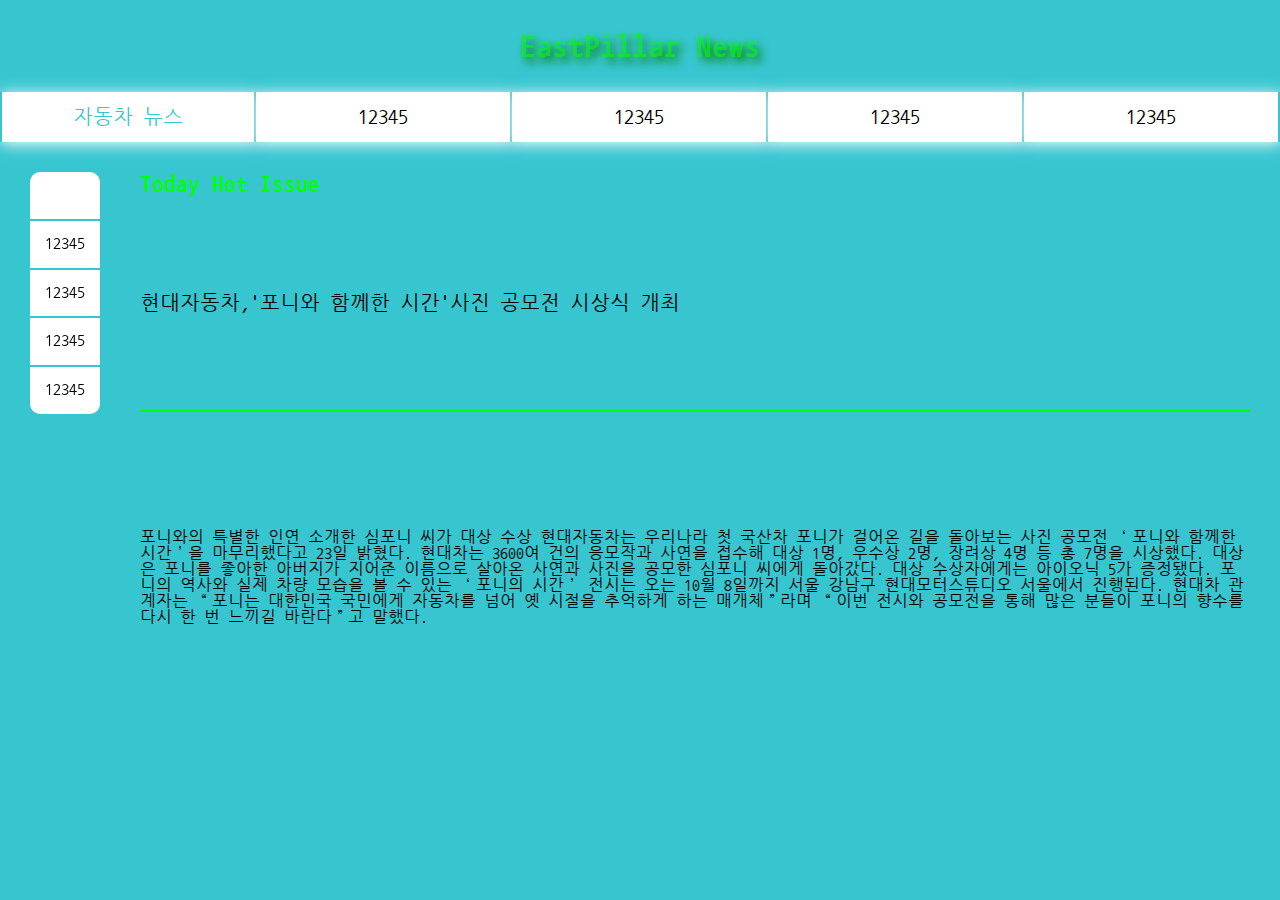
==== index.html @ f29b9047 "first upload" ====
<!DOCTYPE html>
<html lang="en">
<head>
    <meta charset="UTF-8">
    <title>eastpillar news</title>
<link rel="stylesheet" href="main.css">

</head>
<body>
    <div id="container">
        <div id="top-container">
        <h1>EastPillar News</h1>
        </div>
        <header id="header">
            <div id="top-menubar">
                <div class="top-menu"><a style="color: #37C6D0;"href="index.html">자동차 뉴스</a></div>
                <div class="top-menu"><a href="#">12345</a></div>
                <div class="top-menu"><a href="#">12345</a></div>
                <div class="top-menu"><a href="#">12345</a></div>
                <div class="top-menu"><a class="last-kid" href="#">12345</a></div>
            </div>
        </header>
        <aside id="left-side-bar">
            <div id="side-bar">
                <div class="left-bar"><a href="vehicle-1.html"><img style="width:40px; height:16px;" src="images/hyundai-logo.svg"></a></div>
                <div class="left-bar"><a href="vehicle-2.html">12345</a></div>
                <div class="left-bar"><a href="vehicle-3.html">12345</a></div>
                <div class="left-bar"><a href="#">12345</a></div>
                <div class="left-bar"><a class="last-kid" href="#">12345</a></div>
            </div>
        </aside>
        <section id="contents">
            <div id="main-content">
                <h2 style="padding-bottom: 10px; color: rgb(0, 255, 0);">Today Hot Issue</h2>
                <p class="main-title">현대자동차,'포니와 함께한 시간'사진 공모전 시상식 개최</p>
                <img src="images/vehicle-1-image.jpeg" alt="">
                <div>
                포니와의 특별한 인연 소개한 심포니 씨가 대상 수상
                현대자동차는 우리나라 첫 국산차 포니가 걸어온 길을 돌아보는 사진 공모전 ‘포니와 함께한 시간’을 마무리했다고 23일 밝혔다.
                현대차는 3600여 건의 응모작과 사연을 접수해 대상 1명, 우수상 2명, 장려상 4명 등 총 7명을 시상했다.
                대상은 포니를 좋아한 아버지가 지어준 이름으로 살아온 사연과 사진을 공모한 심포니 씨에게 돌아갔다. 
                대상 수상자에게는 아이오닉 5가 증정됐다.
                포니의 역사와 실제 차량 모습을 볼 수 있는 ‘포니의 시간’ 전시는 오는 10월 8일까지 서울 강남구 현대모터스튜디오 서울에서 진행된다.
                현대차 관계자는 “포니는 대한민국 국민에게 자동차를 넘어 옛 시절을 추억하게 하는 매개체”라며 
                “이번 전시와 공모전을 통해 많은 분들이 포니의 향수를 다시 한 번 느끼길 바란다”고 말했다.
                </div>
            </div>
        </section>
        <footer>
            <div id="down-container">
                
            </div>
        </footer>
    </div>
</body>
</html>
---- main.css ----
@import url('https://fonts.googleapis.com/css2?family=Gugi&family=Nanum+Gothic+Coding:wght@700&display=swap');
*{
    margin: 0;
    padding: 0;
    box-sizing: border-box;
}
body{
    background-color: #37C6D0;
    font-family: 'Gugi', cursive;
    font-family: 'Nanum Gothic Coding', monospace;
}
#container{
    width: 100%;
    margin: 0 auto;
}
h1{
    padding: 30px 0;
    text-align: center;
    color: rgba(0, 255, 0, 0.575);
    text-shadow: 4px 5px 10px green;
}
#top-menubar{
    display: grid;

    grid-template-columns: repeat(auto-fit, minmax(142px,1fr));
    text-align: center;
}
#top-menubar .top-menu{
    display: grid;
    border-right:2px solid #37C6D0;
    background-color: white;
    box-shadow: 1px 2px 15px white;
}
#top-menubar .top-menu:first-child{
    border-left: 2px solid #37C6D0;
}
#top-menubar a:hover{
    background-color: rgba(0, 255, 0, 0.796);
    transition: all 0.3s ease-in-out;
}
#top-menubar a{
    text-decoration: none;
    display: grid;
    padding: 15px;
    color: black;
    font-size: 20px;
}
#side-bar{
    display: grid;
    width: 70px;
    height: 242px;
    margin-left: 30px;
    margin-top: 30px;
    position: fixed;
    overflow-y: auto;
    background-color: white;
    border-radius: 10px;
    text-align: center;
}
#side-bar a{
    display: grid;
    text-decoration: none;
    color: black;
    position: relative;
    top: 14px;
    width: 70px;
    height: 30px;
}
.left-bar{
    border-bottom: 2px solid #37C6D0;
}
#side-bar .left-bar:last-child{
    border-bottom: none;
}
#side-bar a:hover{
    background-color: rgba(0, 255, 0, 0.796);
    transition: all 0.4s ease-in-out;
}
#main-content{
    display: grid;
    grid-template-columns: repeat(auto-fit, minmax(400px));
    margin-left: 110px;
    height: 600px;
    padding: 30px;
}
img{
    width: 100%;
    padding-bottom: 20px;
}
.main-title{
    font-size: 20px;
    padding-bottom: 10px;
    margin-bottom: 10px;
    border-bottom: 2px solid rgb(0, 255, 0);
    
}
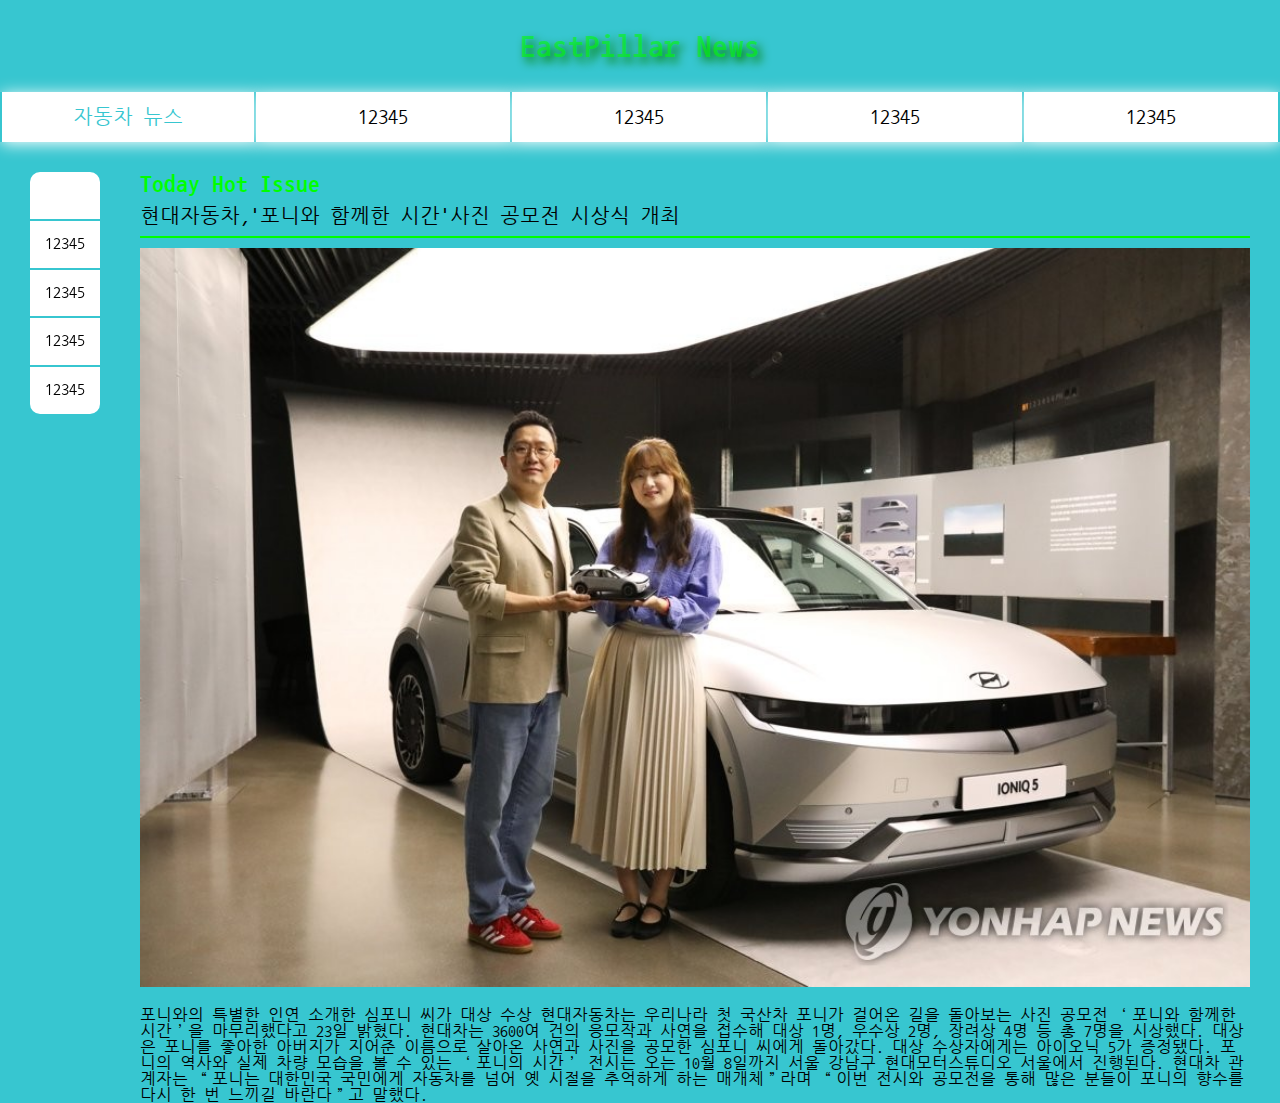
==== commit 06be9d96: "upload2" ====
--- a/index.html
+++ b/index.html
@@ -22,7 +22,7 @@
         </header>
         <aside id="left-side-bar">
             <div id="side-bar">
-                <div class="left-bar"><a href="vehicle-1.html"><img style="width:40px; height:16px;" src="images/hyundai-logo.svg"></a></div>
+                <div class="left-bar"><a href="vehicle-1.html"><img style="width:40px; height:16px;" src="hyundai-logo.svg"></a></div>
                 <div class="left-bar"><a href="vehicle-2.html">12345</a></div>
                 <div class="left-bar"><a href="vehicle-3.html">12345</a></div>
                 <div class="left-bar"><a href="#">12345</a></div>
@@ -33,7 +33,7 @@
             <div id="main-content">
                 <h2 style="padding-bottom: 10px; color: rgb(0, 255, 0);">Today Hot Issue</h2>
                 <p class="main-title">현대자동차,'포니와 함께한 시간'사진 공모전 시상식 개최</p>
-                <img src="images/vehicle-1-image.jpeg" alt="">
+                <img src="vehicle-1-image.jpeg" alt="">
                 <div>
                 포니와의 특별한 인연 소개한 심포니 씨가 대상 수상
                 현대자동차는 우리나라 첫 국산차 포니가 걸어온 길을 돌아보는 사진 공모전 ‘포니와 함께한 시간’을 마무리했다고 23일 밝혔다.
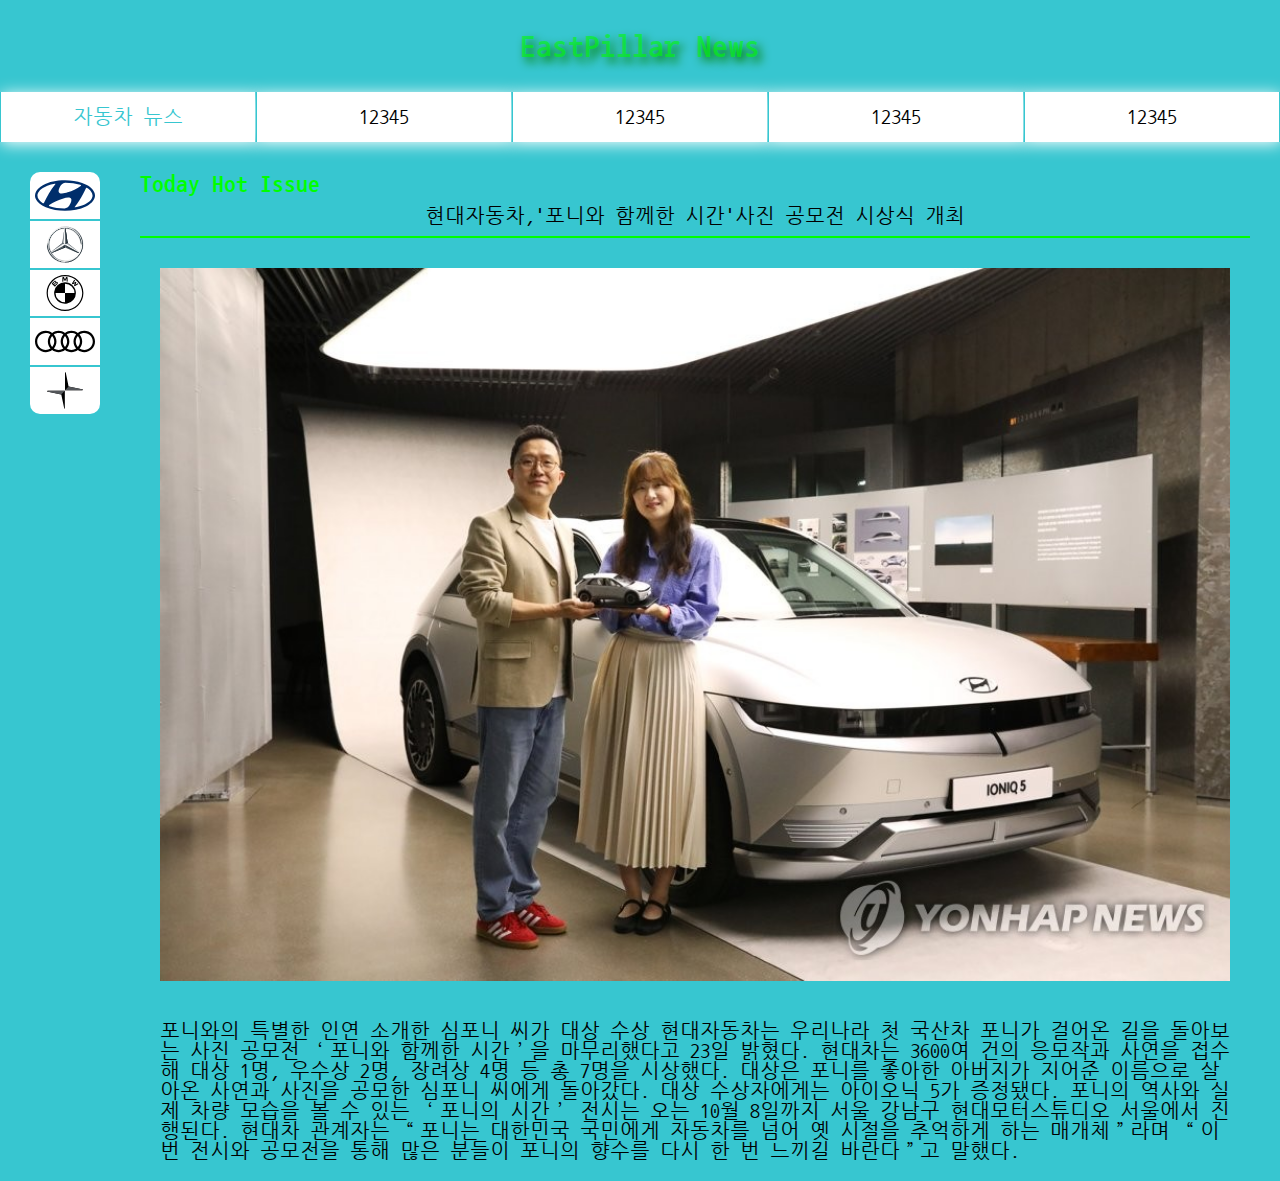
==== commit 0e36c061: "upload3" ====
--- a/index.html
+++ b/index.html
@@ -2,6 +2,7 @@
 <html lang="en">
 <head>
     <meta charset="UTF-8">
+    <meta name="viewport" content="width=device-width, initial-scale=1.0">
     <title>eastpillar news</title>
 <link rel="stylesheet" href="main.css">
 
@@ -22,11 +23,11 @@
         </header>
         <aside id="left-side-bar">
             <div id="side-bar">
-                <div class="left-bar"><a href="vehicle-1.html"><img style="width:40px; height:16px;" src="hyundai-logo.svg"></a></div>
-                <div class="left-bar"><a href="vehicle-2.html">12345</a></div>
-                <div class="left-bar"><a href="vehicle-3.html">12345</a></div>
-                <div class="left-bar"><a href="#">12345</a></div>
-                <div class="left-bar"><a class="last-kid" href="#">12345</a></div>
+                <div class="left-bar"><a href="vehicle-1.html"><img style="width:70px; height:46.797px" src="hyundai-logo2.svg"></a></div>
+                <div class="left-bar"><a href="vehicle-2.html"><img style="width:70px; height:46.797px" src="benz-logo.svg"></a></div>
+                <div class="left-bar"><a href="vehicle-3.html"><img style="width:70px; height:46.797px" src="bmw-logo.svg"></a></div>
+                <div class="left-bar"><a href="vehicle-4.html"><img style="width:70px; height:46.797px" src="audi-logo.svg"></a></div>
+                <div class="left-bar"><a class="last-kid" href="vehicle-5.html"><img style="width:70px; height:46.797px" src="polestar-logo.svg"></a></div>
             </div>
         </aside>
         <section id="contents">
@@ -34,7 +35,7 @@
                 <h2 style="padding-bottom: 10px; color: rgb(0, 255, 0);">Today Hot Issue</h2>
                 <p class="main-title">현대자동차,'포니와 함께한 시간'사진 공모전 시상식 개최</p>
                 <img src="vehicle-1-image.jpeg" alt="">
-                <div>
+                <div id="content-text">
                 포니와의 특별한 인연 소개한 심포니 씨가 대상 수상
                 현대자동차는 우리나라 첫 국산차 포니가 걸어온 길을 돌아보는 사진 공모전 ‘포니와 함께한 시간’을 마무리했다고 23일 밝혔다.
                 현대차는 3600여 건의 응모작과 사연을 접수해 대상 1명, 우수상 2명, 장려상 4명 등 총 7명을 시상했다.
--- a/main.css
+++ b/main.css
@@ -21,19 +21,17 @@
 }
 #top-menubar{
     display: grid;
-
     grid-template-columns: repeat(auto-fit, minmax(142px,1fr));
     text-align: center;
 }
 #top-menubar .top-menu{
     display: grid;
-    border-right:2px solid #37C6D0;
+    border-right:1px solid #37C6D0;
+    border-left:0.5px solid #37C6D0;
     background-color: white;
     box-shadow: 1px 2px 15px white;
 }
-#top-menubar .top-menu:first-child{
-    border-left: 2px solid #37C6D0;
-}
+
 #top-menubar a:hover{
     background-color: rgba(0, 255, 0, 0.796);
     transition: all 0.3s ease-in-out;
@@ -57,14 +55,13 @@
     border-radius: 10px;
     text-align: center;
 }
-#side-bar a{
+.left-bar a{
     display: grid;
     text-decoration: none;
     color: black;
     position: relative;
-    top: 14px;
     width: 70px;
-    height: 30px;
+    height: 46.797px;
 }
 .left-bar{
     border-bottom: 2px solid #37C6D0;
@@ -72,7 +69,7 @@
 #side-bar .left-bar:last-child{
     border-bottom: none;
 }
-#side-bar a:hover{
+#side-bar .left-bar:hover{
     background-color: rgba(0, 255, 0, 0.796);
     transition: all 0.4s ease-in-out;
 }
@@ -83,14 +80,22 @@
     height: 600px;
     padding: 30px;
 }
-img{
+#main-content img{
     width: 100%;
-    padding-bottom: 20px;
+    padding: 20px;
+}
+img[src*=logo]{
+    width: 100%;
+    padding: 5px;
 }
 .main-title{
+    text-align: center;
     font-size: 20px;
     padding-bottom: 10px;
     margin-bottom: 10px;
     border-bottom: 2px solid rgb(0, 255, 0);
-    
-}+}
+#content-text{
+    padding: 20px;
+    font-size: 20px;
+}
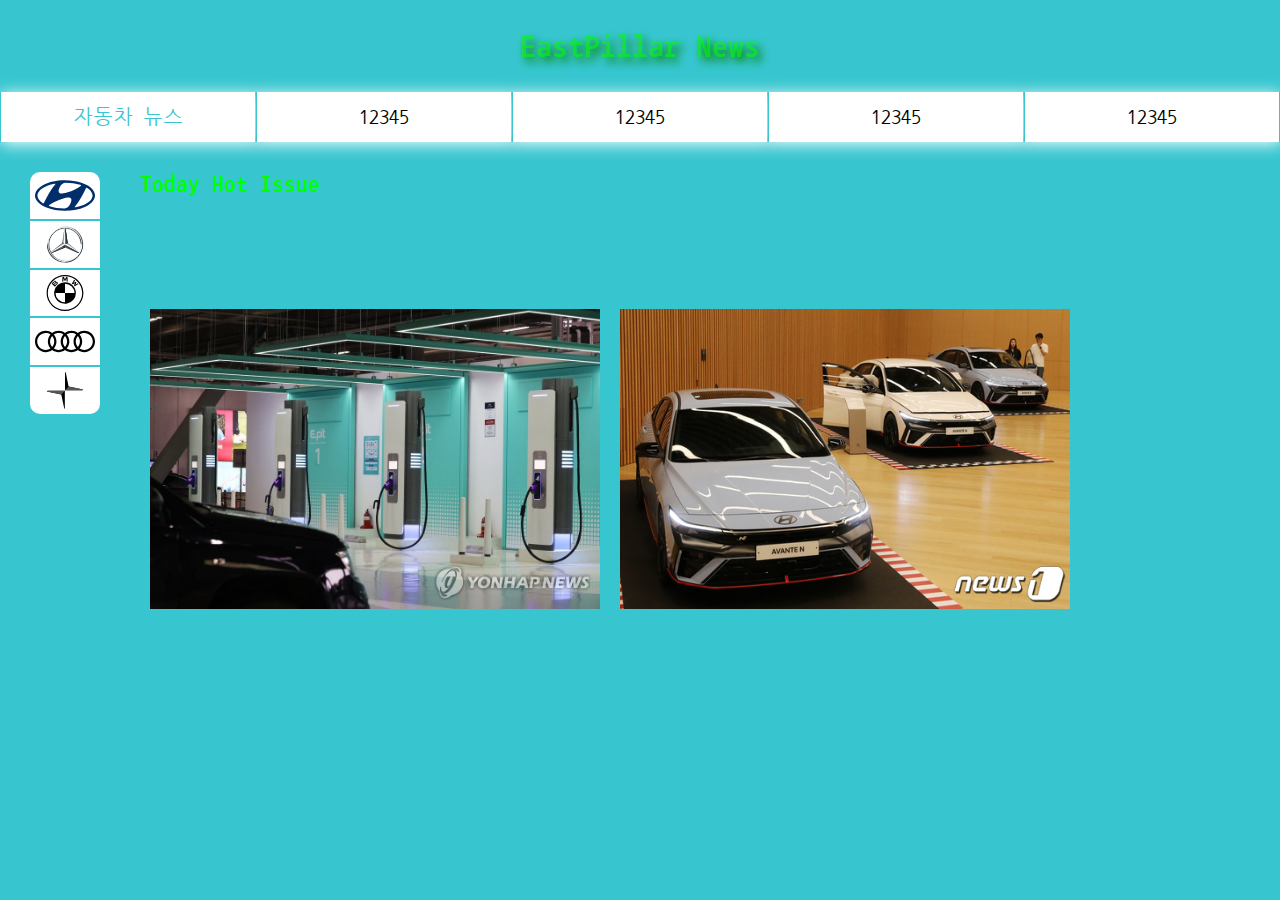
==== commit b5314fc0: "upload4" ====
--- a/index.html
+++ b/index.html
@@ -33,17 +33,19 @@
         <section id="contents">
             <div id="main-content">
                 <h2 style="padding-bottom: 10px; color: rgb(0, 255, 0);">Today Hot Issue</h2>
-                <p class="main-title">현대자동차,'포니와 함께한 시간'사진 공모전 시상식 개최</p>
-                <img src="vehicle-1-image.jpeg" alt="">
-                <div id="content-text">
-                포니와의 특별한 인연 소개한 심포니 씨가 대상 수상
-                현대자동차는 우리나라 첫 국산차 포니가 걸어온 길을 돌아보는 사진 공모전 ‘포니와 함께한 시간’을 마무리했다고 23일 밝혔다.
-                현대차는 3600여 건의 응모작과 사연을 접수해 대상 1명, 우수상 2명, 장려상 4명 등 총 7명을 시상했다.
-                대상은 포니를 좋아한 아버지가 지어준 이름으로 살아온 사연과 사진을 공모한 심포니 씨에게 돌아갔다. 
-                대상 수상자에게는 아이오닉 5가 증정됐다.
-                포니의 역사와 실제 차량 모습을 볼 수 있는 ‘포니의 시간’ 전시는 오는 10월 8일까지 서울 강남구 현대모터스튜디오 서울에서 진행된다.
-                현대차 관계자는 “포니는 대한민국 국민에게 자동차를 넘어 옛 시절을 추억하게 하는 매개체”라며 
-                “이번 전시와 공모전을 통해 많은 분들이 포니의 향수를 다시 한 번 느끼길 바란다”고 말했다.
+                <div class="index-contents">
+                    <div class="each-content">
+                        <img src="index-news1.jpeg">
+                        <div class="caption">
+                            <p>현대·기아, GM·벤츠·BMW와 '충전동맹'…美 3만곳에 충전소</p>
+                        </div>
+                    </div>
+                    <div class="each-content">
+                        <img src="index-news2.jpeg">
+                        <div class="caption">
+                            <p>현대자동차, '더 뉴 아반떼 N' 26일 출시</p>
+                        </div>
+                    </div>
                 </div>
             </div>
         </section>
--- a/main.css
+++ b/main.css
@@ -90,12 +90,49 @@
 }
 .main-title{
     text-align: center;
-    font-size: 20px;
+    font-size: 25px;
     padding-bottom: 10px;
     margin-bottom: 10px;
     border-bottom: 2px solid rgb(0, 255, 0);
 }
-#content-text{
+.content-text{
     padding: 20px;
     font-size: 20px;
+    line-height: 30px;
 }
+#main-content .each-content{
+    float: left;
+    padding: 0;
+    margin: 10px;
+    overflow: hidden;
+    position: relative;
+}
+#main-content .each-content img{
+    margin:0;
+    padding:0;
+    float:left;
+    z-index:5;
+    width: 450px;
+    height: 300px;
+}
+#main-content .caption{
+    position: absolute;
+    top: 200px;
+    width: 450px;
+    height: 300px;
+    padding-top: 20px;
+    background: rgba(0, 0, 0, 0.276);
+    opacity: 0;
+    transition: all 0.6s ease-in-out;
+    z-index: 10;
+}
+#main-content .each-content:hover .caption{
+    opacity: 1;
+    transform: translateY(-200px);
+}
+#main-content .caption p{
+    font-size: 30px;
+    line-height: 50px;
+    color: white;
+}
+
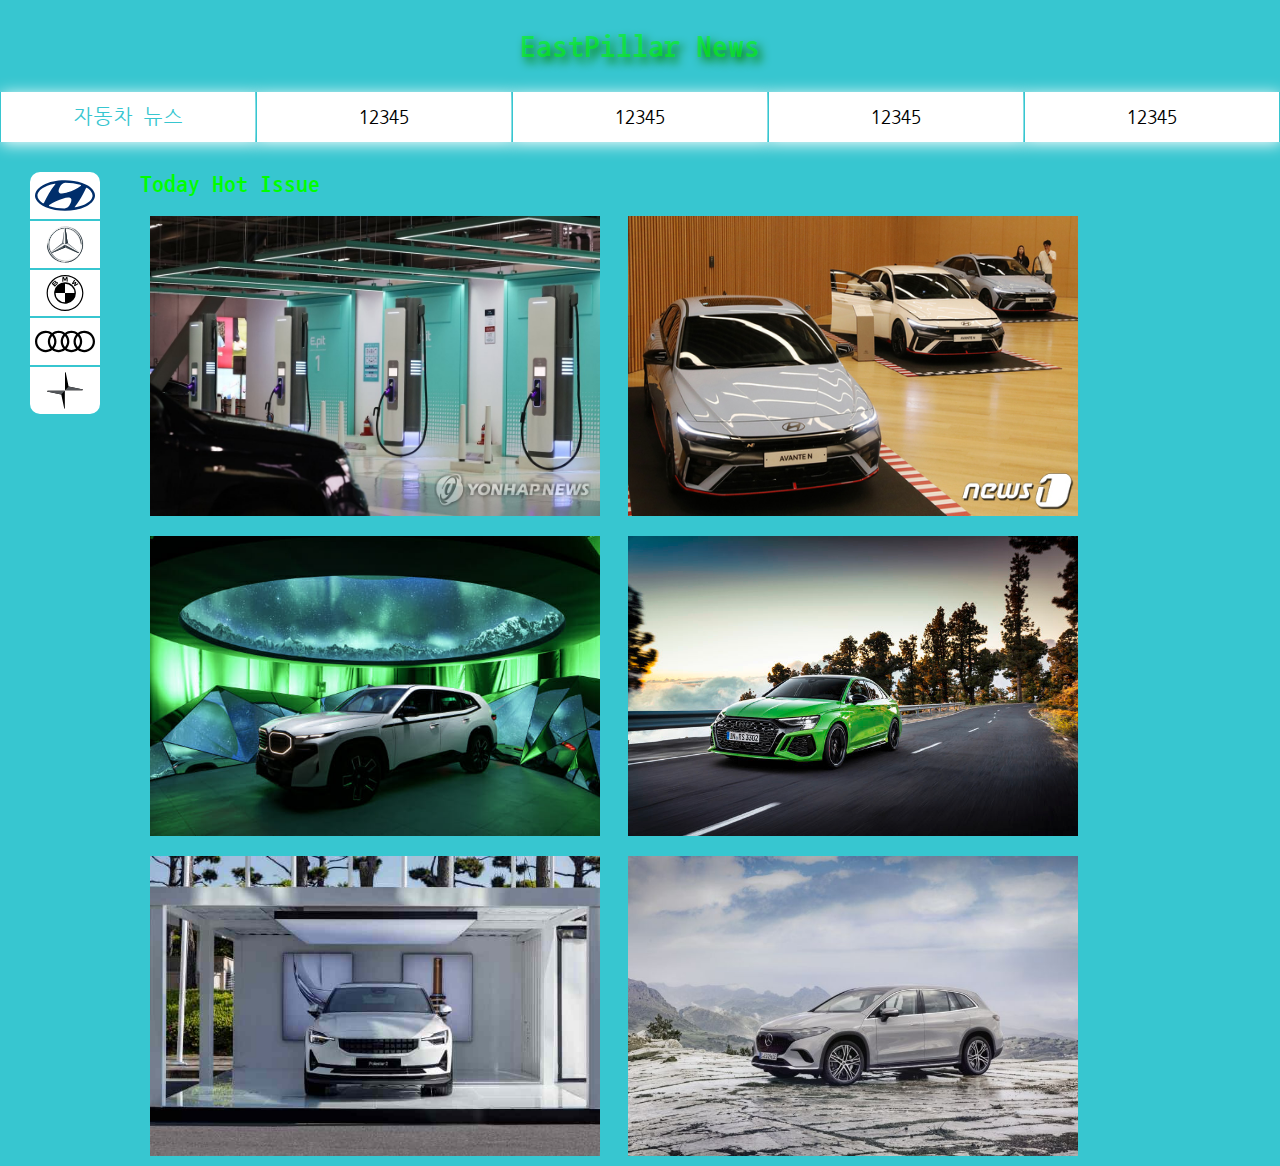
==== commit a7bd988a: "upload5" ====
--- a/index.html
+++ b/index.html
@@ -46,6 +46,30 @@
                             <p>현대자동차, '더 뉴 아반떼 N' 26일 출시</p>
                         </div>
                     </div>
+                    <div class="each-content">
+                        <img src="index-news3.jpeg">
+                        <div class="caption">
+                            <p>BMW코리아, 신모델 출시로 수입차 1위 흥행 이어간다</p>
+                        </div>
+                    </div>
+                    <div class="each-content">
+                        <img src="index-news4.jpeg">
+                        <div class="caption">
+                            <p>"라인업 강화"…아우디, 연간 판매량 얼마나 늘어날까</p>
+                        </div>
+                    </div>
+                    <div class="each-content">
+                        <img src="index-news5.jpeg">
+                        <div class="caption">
+                        <p>'10% 할인+부분변경'…하반기 반전 노리는 폴스타</p>
+                        </div>
+                    </div>
+                    <div class="each-content">
+                        <img src="index-news6.jpeg">
+                        <div class="caption">
+                            <p>벤츠 전기 SUV ‘왕’…고급스러운 승차감 돋보여</p>
+                        </div>
+                    </div>
                 </div>
             </div>
         </section>
--- a/main.css
+++ b/main.css
@@ -74,7 +74,7 @@
     transition: all 0.4s ease-in-out;
 }
 #main-content{
-    display: grid;
+    display: inline-grid;
     grid-template-columns: repeat(auto-fit, minmax(400px));
     margin-left: 110px;
     height: 600px;
@@ -101,13 +101,16 @@
     line-height: 30px;
 }
 #main-content .each-content{
-    float: left;
+    display: inline-grid;
     padding: 0;
     margin: 10px;
     overflow: hidden;
     position: relative;
+    grid-template-columns: repeat(auto-fit,minmax(300px));
 }
 #main-content .each-content img{
+    display: inline-grid;
+    grid-template-columns: repeat(auto-fit,minmax(300px));
     margin:0;
     padding:0;
     float:left;
@@ -116,6 +119,8 @@
     height: 300px;
 }
 #main-content .caption{
+    display: inline-grid;
+    grid-template-columns: repeat(auto-fit,minmax(300px));
     position: absolute;
     top: 200px;
     width: 450px;
